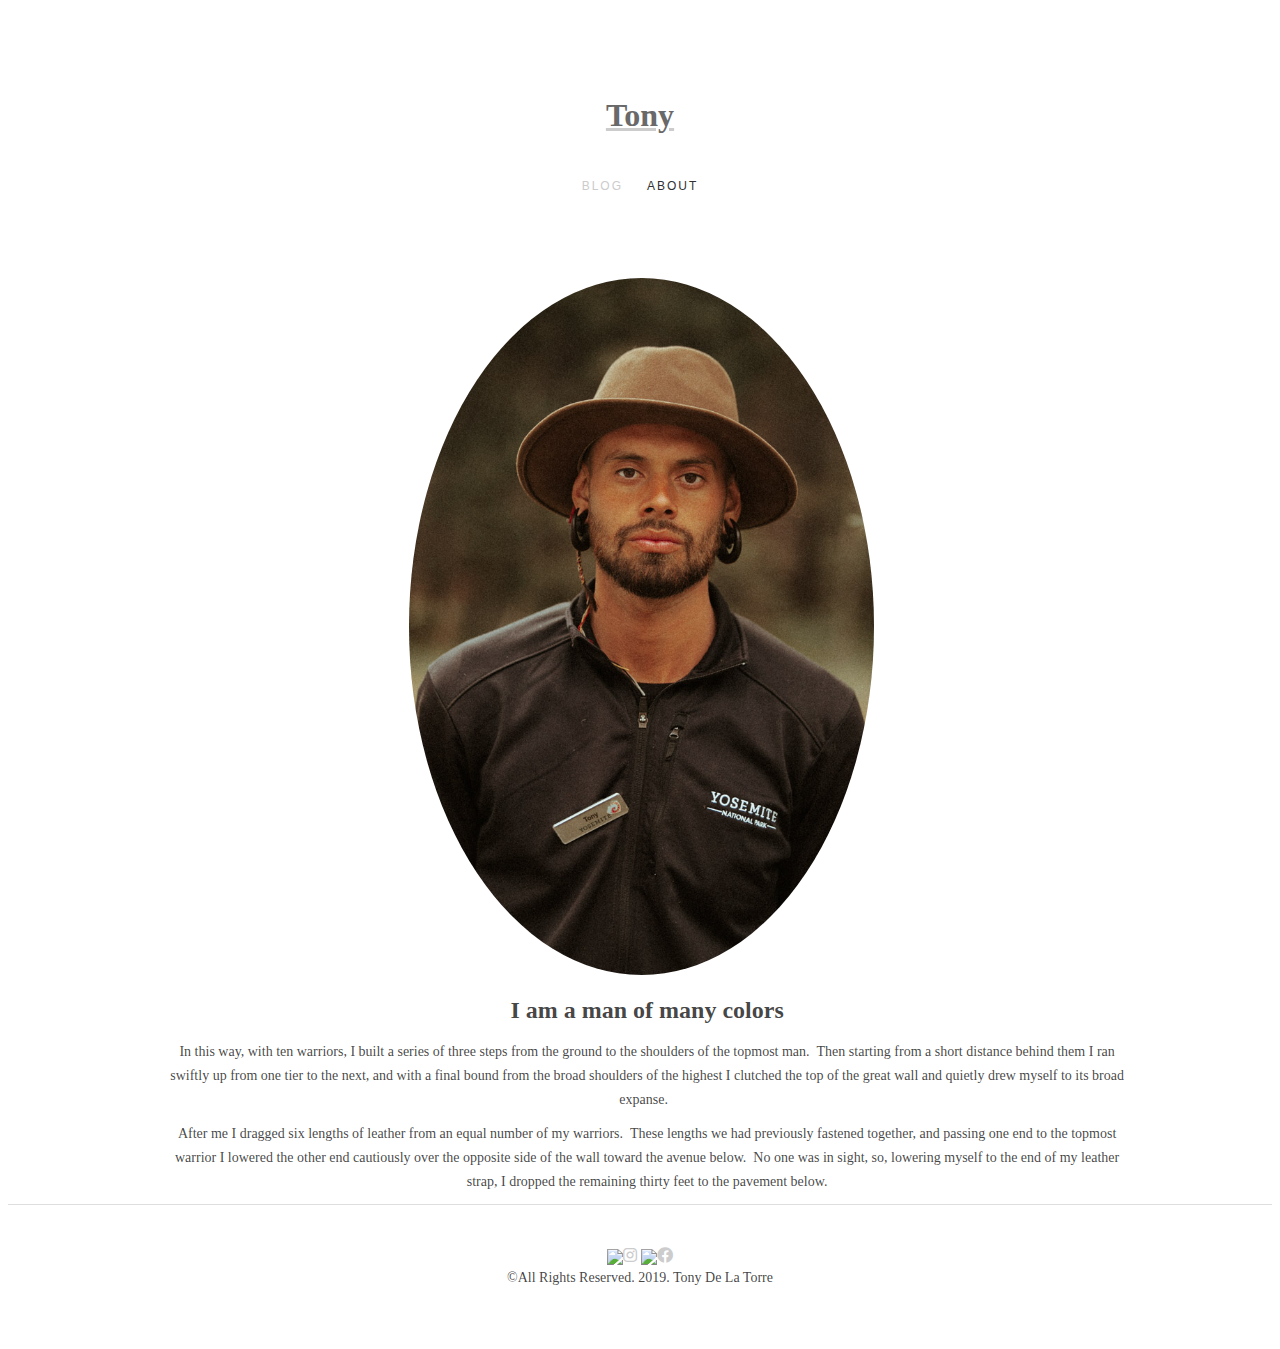
==== about.html @ 6d4deda1 "updated" ====
<!DOCTYPE html>
<html lang="en">
<head>
    <meta charset="UTF-8">
    <meta name="viewport" content="width=device-width, initial-scale=1.0">
    <title>Document</title>
    <link rel="stylesheet" href="css/styles.css">
    <link rel="stylesheet" href="css/all.min.css">
    <link rel="stylesheet" href="css/about.css">
</head>
<body>
    <div class="header-section">
        <div class="w-container"><a class="blog-home-link w-inline-block" href="/"><h1 class="blog-name">Tony</h1></a>
            <div class="navigation-bar">
                <a class="nav-link" href="/">blog</a>
                <a class="nav-link w--current" href="/about">about</a>
            </div>
        </div>
    </div>
    <div class="section"><div class="about-content"><img class="about-photo" src="img/toni.jpg">
        <div class="profile-text w-richtext">
            <h2>I am a man of many colors</h2>
            <p>In this way, with ten warriors, I built a series of three steps from the ground to the shoulders of the topmost man. &nbsp;Then starting from a short distance behind them I ran swiftly up from one tier to the next, and with a final bound from the broad shoulders of the highest I clutched the top of the great wall and quietly drew myself to its broad expanse. &nbsp;</p>
            <p>After me I dragged six lengths of leather from an equal number of my warriors. &nbsp;These lengths we had previously fastened together, and passing one end to the topmost warrior I lowered the other end cautiously over the opposite side of the wall toward the avenue below. &nbsp;No one was in sight, so, lowering myself to the end of my leather strap, I dropped the remaining thirty feet to the pavement below.</p></div>
        </div>
    </div>
    <div class="center footer">
        <div class="w-container">
            <div class="social">
                <a href="https://www.instagram.com/tonybolony11/"><img src="https://img.icons8.com/cute-clipart/64/000000/instagram-new.png"><i class="fab fa-instagram"target="_blank"></i></a>
                <a href="https://www.facebook.com/profile.php?id=100002314733310"><img src="https://img.icons8.com/cute-clipart/64/000000/facebook-new.png"><i class="fab fa-facebook"></i></a>
        </div>
            <div class="copy">
                <p class="copy">&copy;All Rights Reserved. 2019. Tony De La Torre </p>
            </div>
        </div>
    </div>
    <script src="https://ajax.googleapis.com/ajax/libs/jquery/2.2.0/jquery.min.js" type="text/javascript"></script>
<script src="https://daks2k3a4ib2z.cloudfront.net/560d79fc8d41e6275f31857f/js/webflow.4989cf044.js" type="text/javascript"></script>
<!--[if lte IE 9]><script src="//cdnjs.cloudflare.com/ajax/libs/placeholders/3.0.2/placeholders.min.js"></script><![endif]-->

</body>

</html>
---- css/styles.css ----
@import url("http://fonts.googleapis.com/css?family=Lobster|Raleway:700,400,300 Playfair+Display:700");
.header-section {
    padding-top: 76px;
    padding-bottom: 76px;
    text-align: center;
}
h1 {
    color: dimgrey;
}
body {
    color: rgba(0, 0, 0, .74);
    font-size: 16px;
    line-height: 20px;
}
.navigation-bar {
    margin-top: 45px;
    text-align: center;
}
.nav-link.w--current {
    color: #303030;
}

.nav-link {
    display: inline-block;
    margin-right: 10px;
    margin-left: 10px;
    padding: 7px 0px;
    -webkit-transition: color 200ms ease;
    transition: color 200ms ease;
    font-family: Montserrat, sans-serif;
    color: #b9b9b9;
    font-size: 12px;
    line-height: 18px;
    text-align: center;
    letter-spacing: 2px;
    text-decoration: none;
    text-transform: uppercase;
}
.heading-wrapper {
    display: block;
    width: 89%;
    text-align: center;
}
.main-image {
    margin-bottom: 39px;
    margin-left: -8.08%;
}

img {
    max-width: 100%;
    vertical-align: middle;
    display: inline-block;
}
img {
    border: 0;
}
.section {
    position: relative;
   
    padding-left: 12.5%;
    background-color: #fff;
}
.byline-text {
    display: inline-block;
    margin-right: 5px;
    font-family: Montserrat, sans-serif;
}
.byline-wrapper {
    margin-bottom: 25px;
    color: #ccc;
    font-size: 12px;
    line-height: 18px;
    text-align: center;
    letter-spacing: 1px;
    text-transform: uppercase;
}
.blog-content {
    display: block;
    width: 68%;
    margin-right: auto;
    margin-bottom: 52px;
    margin-left: 10%;
    font-size: 14px;
    line-height: 22px;
    text-align: center;
}
p {
    margin-top: 0px;
    margin-bottom: 25px;
    font-size: 14px;
    line-height: 24px;
}
p {
    margin-top: 0;
    margin-bottom: 10px;
}
* {
    -webkit-box-sizing: border-box;
    -moz-box-sizing: border-box;
    box-sizing: border-box;
}
user agent stylesheet
p {
    display: block;
    margin-block-start: 1em;
    margin-block-end: 1em;
    margin-inline-start: 0px;
    margin-inline-end: 0px;
}
.link-to-page {
    display: block;
    width: 60%;
    margin-right: auto;
    margin-left: 14%;
    -webkit-transition: color 200ms ease;
    transition: color 200ms ease;
    font-family: Montserrat, sans-serif;
    color: #303030;
    font-size: 11px;
    line-height: 111px;
    text-align: center;
    letter-spacing: 1px;
    text-decoration: none;
    text-transform: uppercase;
}
a {
    background-color: transparent;
}
div {
    display: block;
}
a:-webkit-any-link {
    color: #ccc;
    cursor: pointer;
}
.footer {
    padding-top: 41px;
    padding-bottom: 41px;
    border-top: 1px solid rgba(0, 0, 0, .13);
    text-align: center;
}
---- css/about.css ----
.profile-text {
    text-align: center;
    width: 87%;
}
.about-photo {
    display: block;
    width: 42%;
    margin-right: auto;
    margin-bottom: 25px;
    margin-left: 22%;
    border-radius: 50%;
}
h1 {
    color: dimgrey;
}
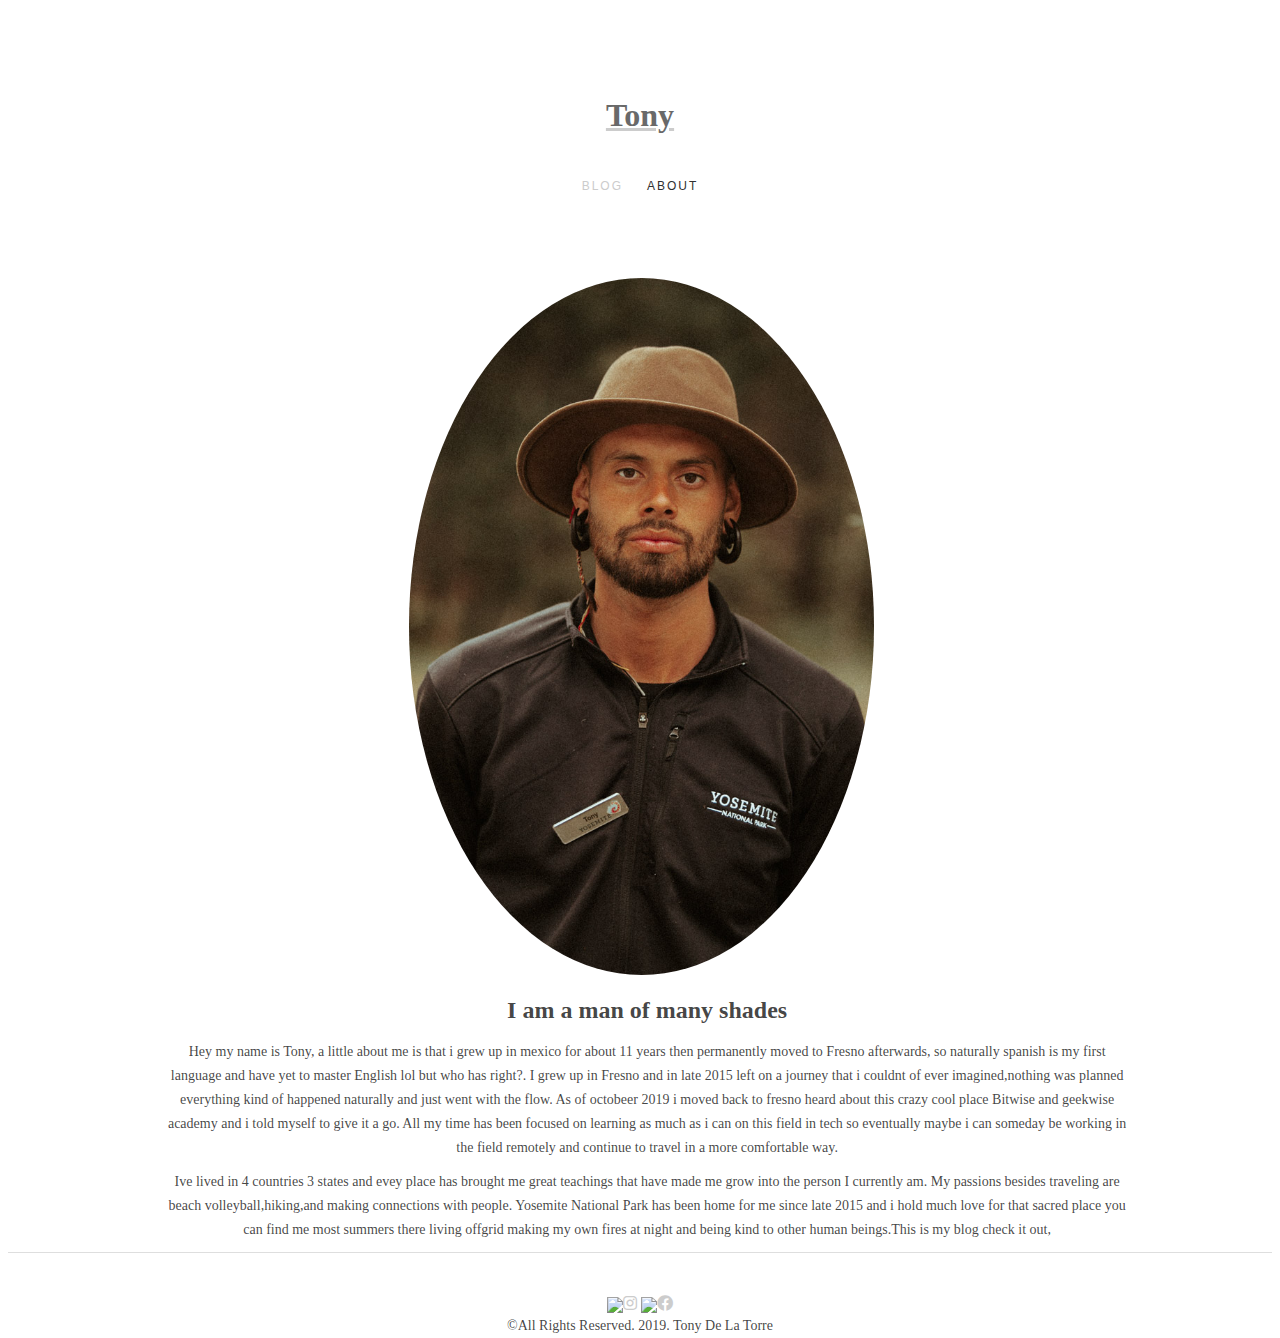
==== commit 65dac789: "updated about section" ====
--- a/about.html
+++ b/about.html
@@ -19,9 +19,9 @@
     </div>
     <div class="section"><div class="about-content"><img class="about-photo" src="img/toni.jpg">
         <div class="profile-text w-richtext">
-            <h2>I am a man of many colors</h2>
-            <p>In this way, with ten warriors, I built a series of three steps from the ground to the shoulders of the topmost man. &nbsp;Then starting from a short distance behind them I ran swiftly up from one tier to the next, and with a final bound from the broad shoulders of the highest I clutched the top of the great wall and quietly drew myself to its broad expanse. &nbsp;</p>
-            <p>After me I dragged six lengths of leather from an equal number of my warriors. &nbsp;These lengths we had previously fastened together, and passing one end to the topmost warrior I lowered the other end cautiously over the opposite side of the wall toward the avenue below. &nbsp;No one was in sight, so, lowering myself to the end of my leather strap, I dropped the remaining thirty feet to the pavement below.</p></div>
+            <h2>I am a man of many shades</h2>
+            <p>Hey my name is Tony, a little about me is that i grew up in mexico for about 11 years then permanently moved to Fresno afterwards, so naturally spanish is my first language and have yet to master English lol but who has right?. I grew up in Fresno and in late 2015 left on a journey that i couldnt of ever imagined,nothing was planned everything kind of happened naturally and just went with the flow. As of octobeer 2019 i moved back to fresno heard about this crazy cool place Bitwise and geekwise academy and i told myself to give it a go. All my time has been focused on learning as much as i can on this field in tech so eventually maybe i can someday be working in the field remotely and continue to travel in a more comfortable way. </p>
+            <p>Ive lived in 4 countries 3 states and evey place has brought me great teachings that have made me grow into the person I currently am. My passions besides traveling are beach volleyball,hiking,and making connections with people. Yosemite National Park has been home for me since late 2015 and i hold much love for that sacred place you can find me most summers there living offgrid making my own fires at night and being kind to other human beings.This is my blog check it out,</p></div>
         </div>
     </div>
     <div class="center footer">
--- a/css/styles.css
+++ b/css/styles.css
@@ -43,7 +43,7 @@
 }
 .main-image {
     margin-bottom: 39px;
-    margin-left: -8.08%;
+    margin-left: -14.08%;
 }
 
 img {
@@ -135,7 +135,14 @@
 }
 .footer {
     padding-top: 41px;
-    padding-bottom: 41px;
+    margin-bottom: -55px;
     border-top: 1px solid rgba(0, 0, 0, .13);
     text-align: center;
+}
+.open>.dropdown-menu {
+    display: block;
+    margin-left: 44%;
+}
+,blog-content w-dynn-item{
+    margin-left: -3%;
 }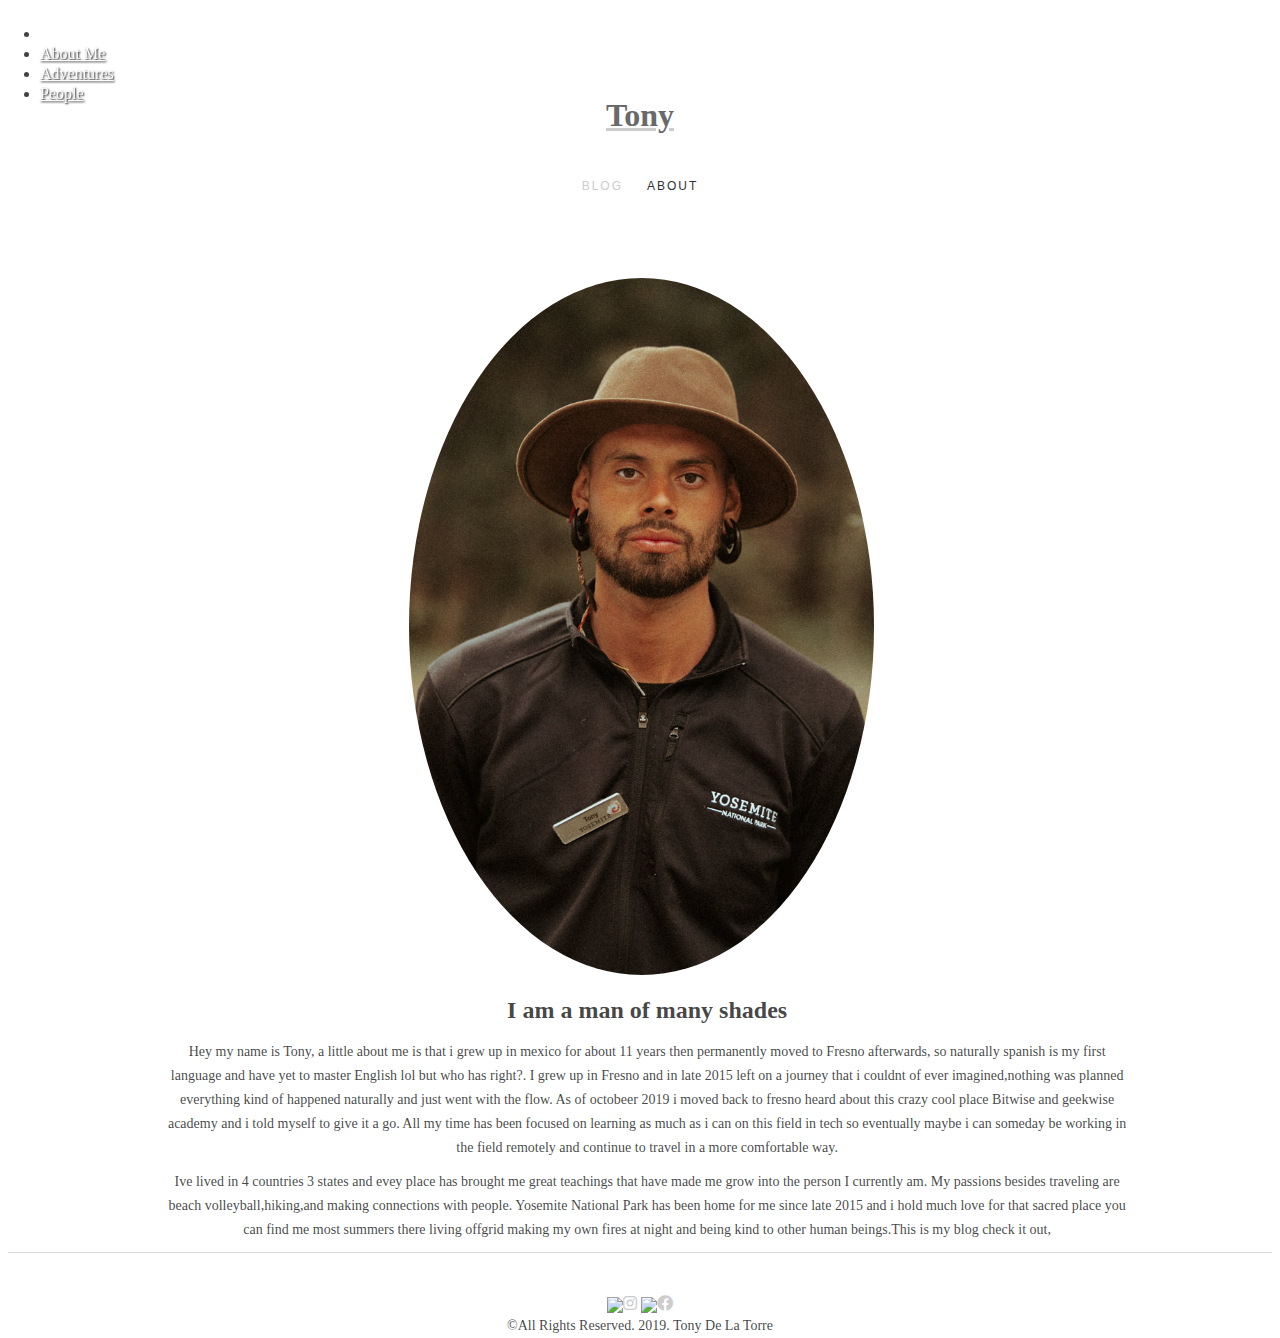
==== commit dfba4cf3: "finished" ====
--- a/about.html
+++ b/about.html
@@ -9,6 +9,28 @@
     <link rel="stylesheet" href="css/about.css">
 </head>
 <body>
+    <nav class="navbar navbar-default">
+		<div class="container-fluid">
+			<div class="navbar-header">
+				<btton type="button" data-toggle="collapse" data-target="#myNav" class="navbar-toggle collapsed"></btton>
+				<span class="sr-only">Toggle Navigation</span>
+				<span class="icon-bar"></span>
+				<span class="icon-bar"></span>
+				<span class="icon-bar"></span>
+				
+			</div>
+			<div class="collapse navbar-collapse" id="myNav">
+				<ul class="nav navbar-nav navbar-right">
+					<li class="active">
+					
+					</li>
+					<li><a href="about.html">About Me</a></li>
+					<li><a href="adventure.html">Adventures</a></li>
+					<li><a href="people.html">People</a></li>
+				</ul>
+			</div>
+		</div>
+	</nav>
     <div class="header-section">
         <div class="w-container"><a class="blog-home-link w-inline-block" href="/"><h1 class="blog-name">Tony</h1></a>
             <div class="navigation-bar">
--- a/css/styles.css
+++ b/css/styles.css
@@ -1,4 +1,31 @@
 @import url("http://fonts.googleapis.com/css?family=Lobster|Raleway:700,400,300 Playfair+Display:700");
+.navbar-default {
+    background-color: transparent;
+    border-color: transparent;
+}
+.navbar-default .navbar-nav > .active > a, 
+.navbar-default .navbar-nav > .active > a:hover,
+.navbar-default .navbar-nav > .active > a:focus {
+    color:#fff ;
+    background-color: rgba(17, 17, 17, .5);
+}
+.navbar-default .navbar-nav > li > a {
+    color: #fcfcfc;
+    text-shadow: 1px 1px 2px #0a0a0a
+}
+.navbar-default .navbar-nav li a:hover,
+.navbar-default .navbar-nav li a:focus {
+    color: #f8512f;
+    background-color: rgba(17, 17, 17, .2);
+}
+nav.navbar {
+    position: fixed;
+    top: 100;
+    right: 0;
+    left: 0;
+    z-index: 20;
+}
+
 .header-section {
     padding-top: 76px;
     padding-bottom: 76px;
@@ -145,4 +172,10 @@
 }
 ,blog-content w-dynn-item{
     margin-left: -3%;
-}+}
+@media (max-width: 260px) {
+    h1 {
+        font-size: .5em;
+    }
+  }
+ 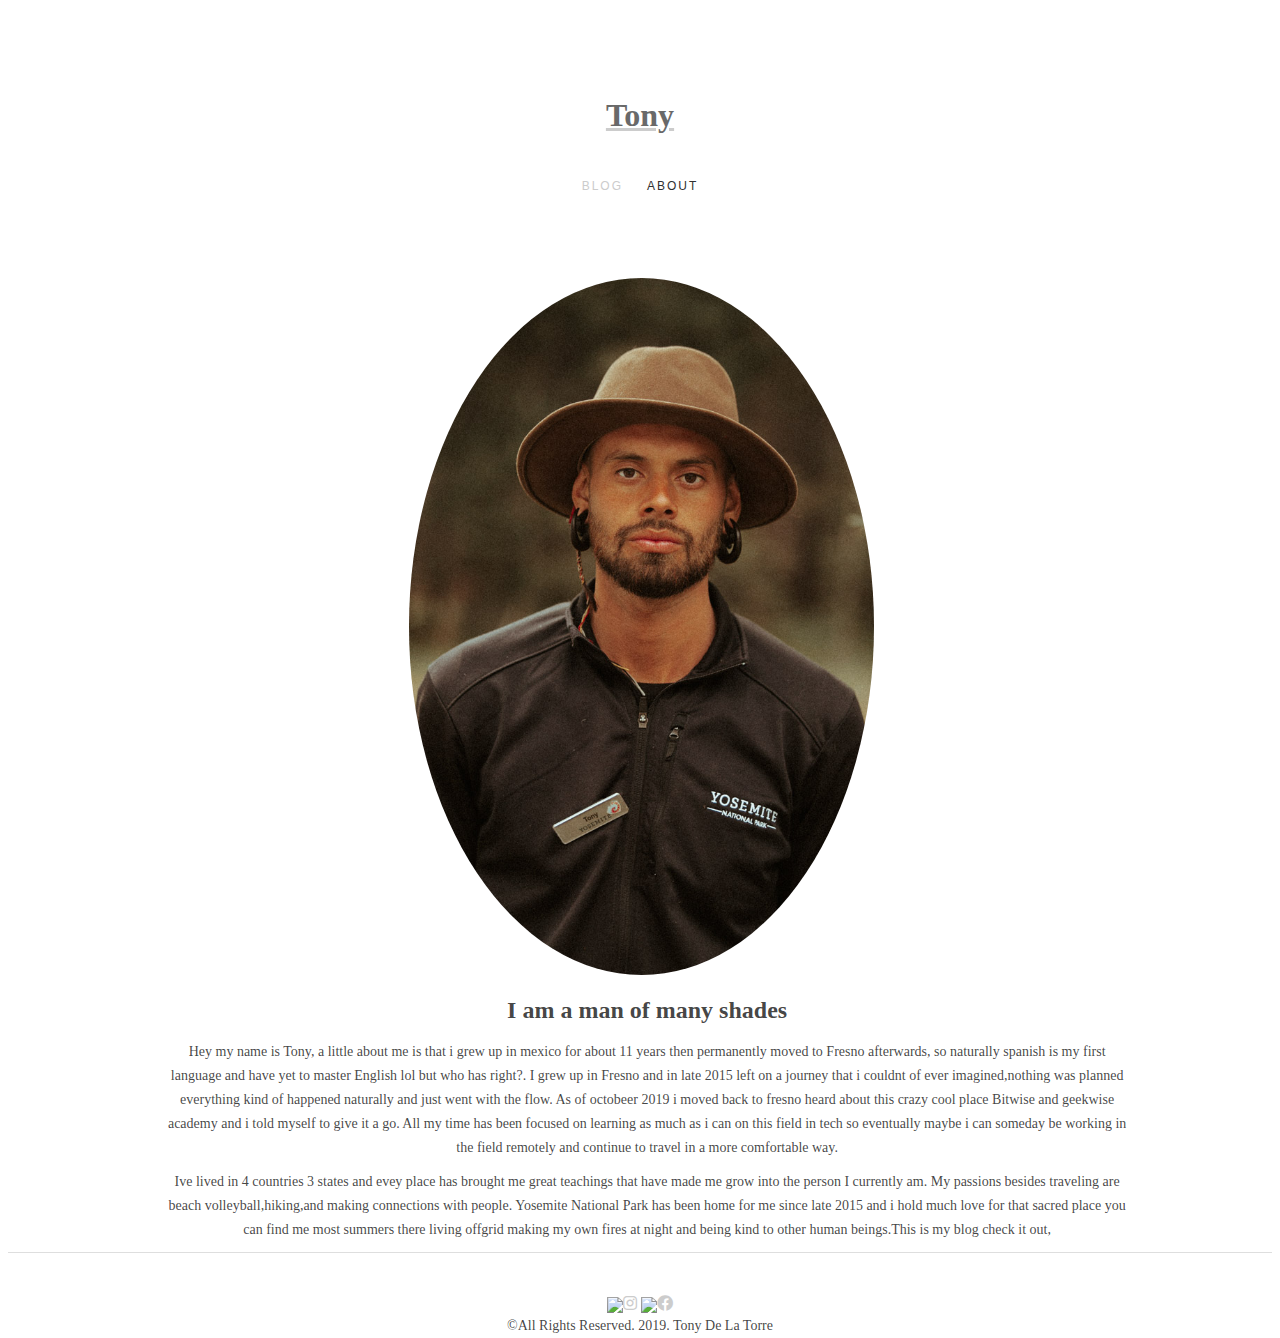
==== commit c584241b: "finished again" ====
--- a/about.html
+++ b/about.html
@@ -9,33 +9,12 @@
     <link rel="stylesheet" href="css/about.css">
 </head>
 <body>
-    <nav class="navbar navbar-default">
-		<div class="container-fluid">
-			<div class="navbar-header">
-				<btton type="button" data-toggle="collapse" data-target="#myNav" class="navbar-toggle collapsed"></btton>
-				<span class="sr-only">Toggle Navigation</span>
-				<span class="icon-bar"></span>
-				<span class="icon-bar"></span>
-				<span class="icon-bar"></span>
-				
-			</div>
-			<div class="collapse navbar-collapse" id="myNav">
-				<ul class="nav navbar-nav navbar-right">
-					<li class="active">
-					
-					</li>
-					<li><a href="about.html">About Me</a></li>
-					<li><a href="adventure.html">Adventures</a></li>
-					<li><a href="people.html">People</a></li>
-				</ul>
-			</div>
-		</div>
-	</nav>
+    
     <div class="header-section">
         <div class="w-container"><a class="blog-home-link w-inline-block" href="/"><h1 class="blog-name">Tony</h1></a>
             <div class="navigation-bar">
-                <a class="nav-link" href="/">blog</a>
-                <a class="nav-link w--current" href="/about">about</a>
+                <a class="nav-link" href="index.html">blog</a>
+                <a class="nav-link w--current" href="about.html">about</a>
             </div>
         </div>
     </div>
--- a/css/about.css
+++ b/css/about.css
@@ -12,4 +12,68 @@
 }
 h1 {
     color: dimgrey;
+}
+.navbar-default {
+    background-color: transparent;
+    border-color: transparent;
+}
+.navbar-default .navbar-nav > .active > a, 
+.navbar-default .navbar-nav > .active > a:hover,
+.navbar-default .navbar-nav > .active > a:focus {
+    color:#fff ;
+    background-color: rgba(17, 17, 17, .5);
+}
+.navbar-default .navbar-nav > li > a {
+    color: #fcfcfc;
+    text-shadow: 1px 1px 2px #0a0a0a
+}
+.navbar-default .navbar-nav li a:hover,
+.navbar-default .navbar-nav li a:focus {
+    color: #f8512f;
+    background-color: rgba(17, 17, 17, .2);
+}
+nav.navbar {
+    position: fixed;
+    top: 100;
+    right: 0;
+    left: 0;
+    z-index: 20;
+}
+
+.header-section {
+    padding-top: 76px;
+    padding-bottom: 76px;
+    text-align: center;
+}
+h1 {
+    color: dimgrey;
+}
+body {
+    color: rgba(0, 0, 0, .74);
+    font-size: 16px;
+    line-height: 20px;
+}
+.navigation-bar {
+    margin-top: 45px;
+    text-align: center;
+}
+.nav-link.w--current {
+    color: #303030;
+}
+
+.nav-link {
+    display: inline-block;
+    margin-right: 10px;
+    margin-left: 10px;
+    padding: 7px 0px;
+    -webkit-transition: color 200ms ease;
+    transition: color 200ms ease;
+    font-family: Montserrat, sans-serif;
+    color: #b9b9b9;
+    font-size: 12px;
+    line-height: 18px;
+    text-align: center;
+    letter-spacing: 2px;
+    text-decoration: none;
+    text-transform: uppercase;
 }